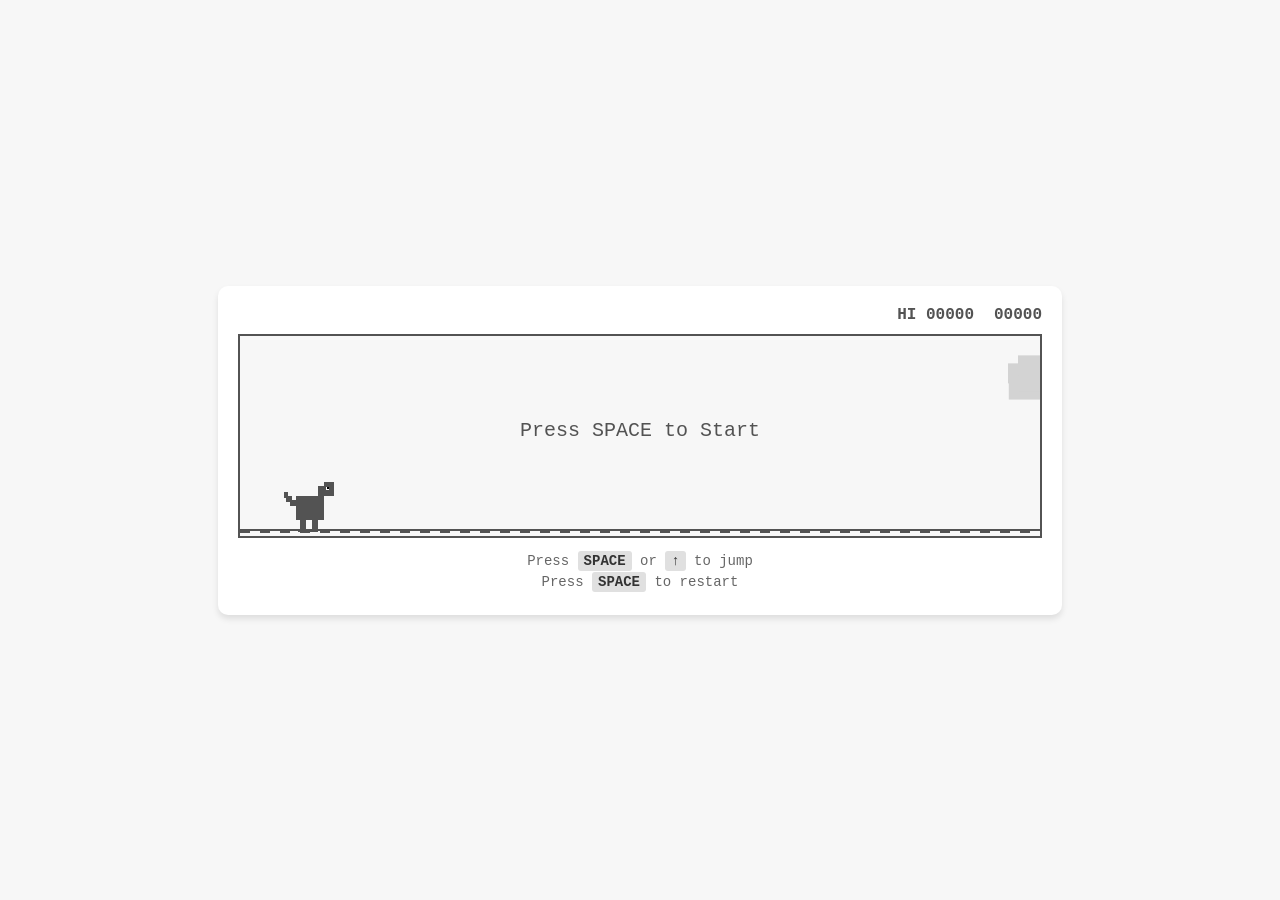
==== index.html @ ef1d09dc "running game" ====
<!DOCTYPE html>
<html lang="en">

<head>
  <meta charset="UTF-8">
  <meta name="viewport" content="width=device-width, initial-scale=1.0">
  <meta name="description" content="A fun Chrome Dino game clone - jump over obstacles and beat your high score!">
  <meta name="theme-color" content="#535353">
  <title>Chrome Dino Game Clone</title>

  <!-- PWA Manifest -->
  <link rel="manifest" href="manifest.json">

  <!-- Apple Touch Icon -->
  <link rel="apple-touch-icon" href="icon-192.png">
  <meta name="apple-mobile-web-app-capable" content="yes">
  <meta name="apple-mobile-web-app-status-bar-style" content="black">
  <meta name="apple-mobile-web-app-title" content="Dino Game">

  <link rel="stylesheet" href="style.css">
</head>

<body>
  <div class="game-container">
    <div class="score-container">
      <span class="score">HI <span id="highScore">00000</span></span>
      <span class="score"><span id="currentScore">00000</span></span>
    </div>
    <canvas id="gameCanvas" width="800" height="200"></canvas>
    <div class="instructions">
      <p>Press <strong>SPACE</strong> or <strong>↑</strong> to jump</p>
      <p>Press <strong>SPACE</strong> to restart</p>
    </div>
  </div>
  <script src="game.js"></script>
  <script>
    // Register service worker for PWA
    if ('serviceWorker' in navigator) {
      window.addEventListener('load', () => {
        navigator.serviceWorker.register('/service-worker.js')
          .then((registration) => {
            console.log('ServiceWorker registration successful');
          })
          .catch((err) => {
            console.log('ServiceWorker registration failed: ', err);
          });
      });
    }
  </script>
</body>

</html>
---- style.css ----
* {
    margin: 0;
    padding: 0;
    box-sizing: border-box;
}

body {
    font-family: 'Courier New', monospace;
    display: flex;
    justify-content: center;
    align-items: center;
    min-height: 100vh;
    background: #f7f7f7;
}

.game-container {
    text-align: center;
    background: white;
    padding: 20px;
    border-radius: 10px;
    box-shadow: 0 4px 6px rgba(0, 0, 0, 0.1);
}

.score-container {
    display: flex;
    justify-content: flex-end;
    gap: 20px;
    margin-bottom: 10px;
    font-size: 16px;
    color: #535353;
}

.score {
    font-weight: bold;
}

#gameCanvas {
    border: 2px solid #535353;
    background: #f7f7f7;
    display: block;
    margin: 0 auto;
    cursor: pointer;
}

.instructions {
    margin-top: 15px;
    color: #666;
    font-size: 14px;
}

.instructions p {
    margin: 5px 0;
}

.instructions strong {
    color: #333;
    background: #e0e0e0;
    padding: 2px 6px;
    border-radius: 3px;
}
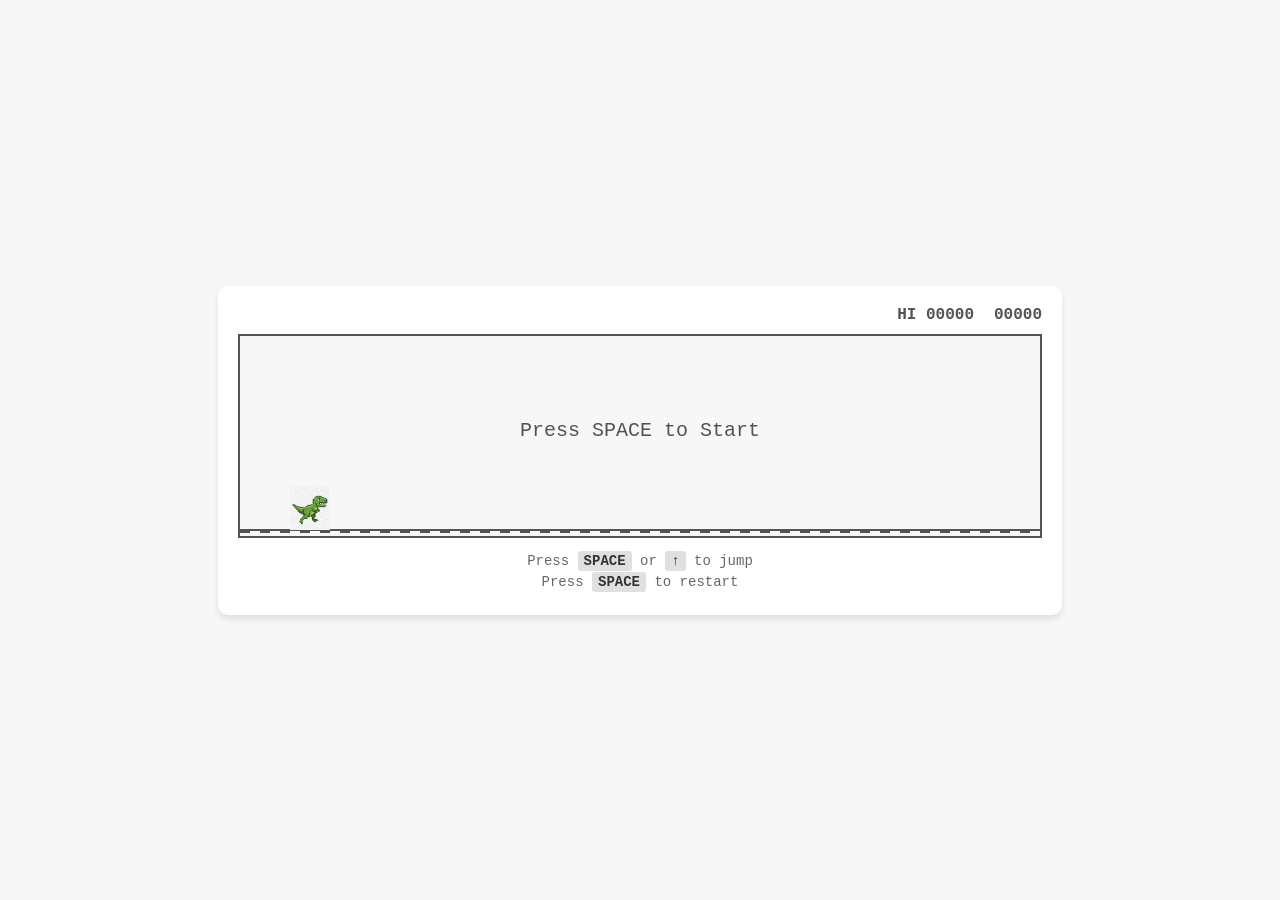
==== commit 0a131e8f: "fix: Configure GitHub Pages deployment - use relative asset paths and add .nojekyll" ====
--- a/index.html
+++ b/index.html
@@ -18,6 +18,9 @@
   <meta name="apple-mobile-web-app-title" content="Dino Game">
 
   <link rel="stylesheet" href="style.css">
+
+  <!-- Environment Configuration -->
+  <script src="config.js"></script>
 </head>
 
 <body>
@@ -34,17 +37,37 @@
   </div>
   <script src="game.js"></script>
   <script>
-    // Register service worker for PWA
-    if ('serviceWorker' in navigator) {
-      window.addEventListener('load', () => {
-        navigator.serviceWorker.register('/service-worker.js')
-          .then((registration) => {
-            console.log('ServiceWorker registration successful');
-          })
-          .catch((err) => {
-            console.log('ServiceWorker registration failed: ', err);
-          });
-      });
+    // Update manifest path dynamically based on environment
+    if (window.ENV_CONFIG) {
+      const manifestLink = document.querySelector('link[rel="manifest"]');
+      if (manifestLink) {
+        manifestLink.href = ENV_CONFIG.getAssetPath('manifest.json');
+      }
+
+      const appleIcon = document.querySelector('link[rel="apple-touch-icon"]');
+      if (appleIcon) {
+        appleIcon.href = ENV_CONFIG.getAssetPath('icon-192.png');
+      }
+    }
+
+    // Register service worker for PWA (only for non-vscode environments)
+    if ('serviceWorker' in navigator && window.ENV_CONFIG) {
+      const isVSCode = ENV_CONFIG.isVSCodeDev() || ENV_CONFIG.isVSCodeCom();
+
+      if (!isVSCode) {
+        window.addEventListener('load', () => {
+          const swPath = ENV_CONFIG.getAssetPath('service-worker.js');
+          navigator.serviceWorker.register(swPath)
+            .then((registration) => {
+              console.log('ServiceWorker registration successful');
+            })
+            .catch((err) => {
+              console.log('ServiceWorker registration failed: ', err);
+            });
+        });
+      } else {
+        console.log('Running in VS Code environment - Service Worker disabled');
+      }
     }
   </script>
 </body>
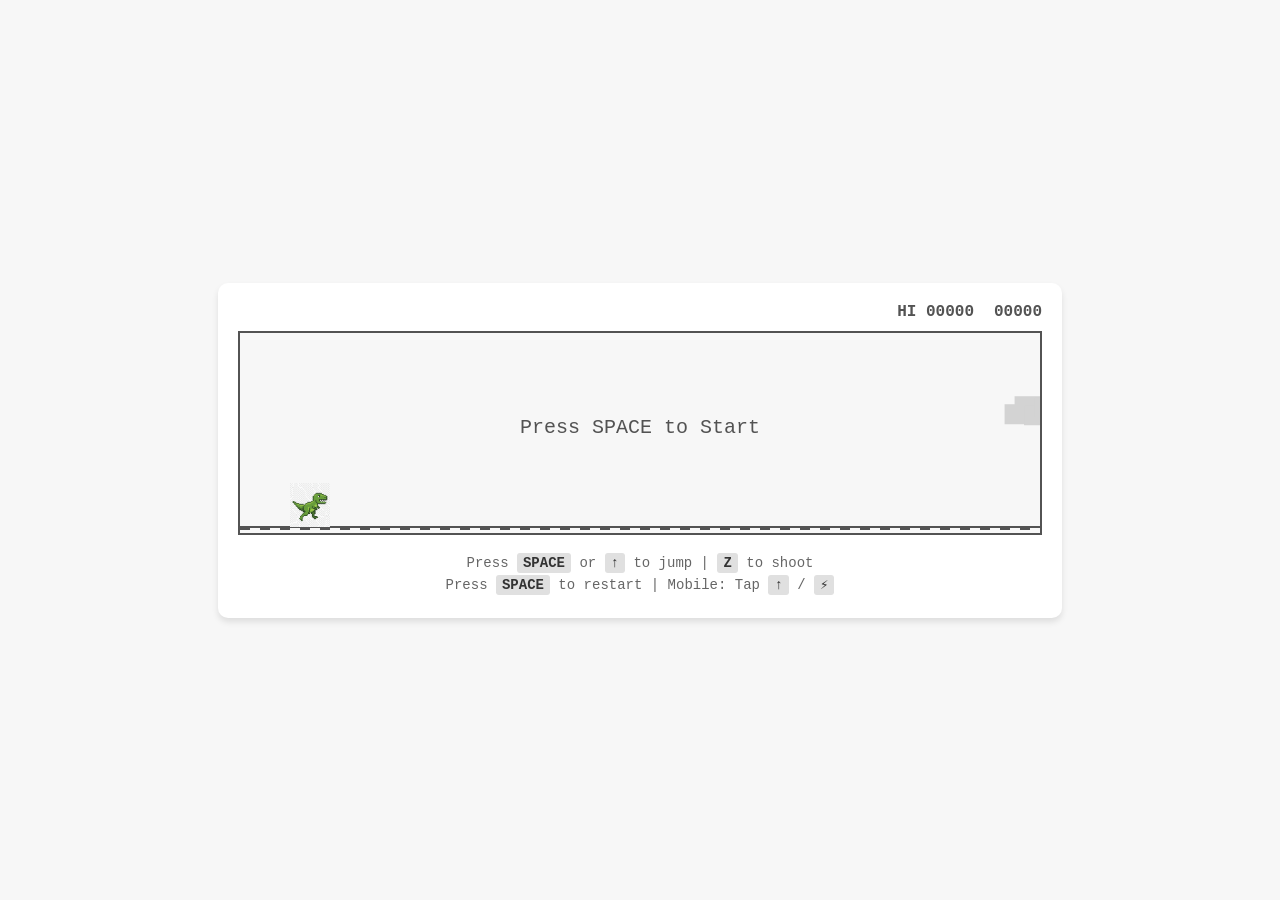
==== commit ec9b11a4: "Merge pull request #2 from tannerpace/copilot/add-mobile-controls-for-shooting-jumping Add mobile to" ====
--- a/index.html
+++ b/index.html
@@ -9,10 +9,10 @@
   <title>Chrome Dino Game Clone</title>
 
   <!-- PWA Manifest -->
-  <link rel="manifest" href="manifest.json">
+  <link rel="manifest" href="/t-mobile/manifest.json">
 
   <!-- Apple Touch Icon -->
-  <link rel="apple-touch-icon" href="icon-192.png">
+  <link rel="apple-touch-icon" href="/t-mobile/icon-192.png">
   <meta name="apple-mobile-web-app-capable" content="yes">
   <meta name="apple-mobile-web-app-status-bar-style" content="black">
   <meta name="apple-mobile-web-app-title" content="Dino Game">
@@ -29,10 +29,14 @@
       <span class="score">HI <span id="highScore">00000</span></span>
       <span class="score"><span id="currentScore">00000</span></span>
     </div>
-    <canvas id="gameCanvas" width="800" height="200"></canvas>
+    <div class="canvas-wrapper">
+      <canvas id="gameCanvas" width="800" height="200"></canvas>
+      <button id="jumpBtn" class="mobile-btn jump-btn" aria-label="Jump">↑</button>
+      <button id="shootBtn" class="mobile-btn shoot-btn" aria-label="Shoot">⚡</button>
+    </div>
     <div class="instructions">
-      <p>Press <strong>SPACE</strong> or <strong>↑</strong> to jump</p>
-      <p>Press <strong>SPACE</strong> to restart</p>
+      <p>Press <strong>SPACE</strong> or <strong>↑</strong> to jump | <strong>Z</strong> to shoot</p>
+      <p>Press <strong>SPACE</strong> to restart | Mobile: Tap <strong>↑</strong> / <strong>⚡</strong></p>
     </div>
   </div>
   <script src="game.js"></script>
--- a/style.css
+++ b/style.css
@@ -58,3 +58,69 @@
     padding: 2px 6px;
     border-radius: 3px;
 }
+
+/* Canvas wrapper for mobile controls positioning */
+.canvas-wrapper {
+    position: relative;
+    display: inline-block;
+}
+
+/* Mobile control buttons */
+.mobile-btn {
+    position: absolute;
+    bottom: 10px;
+    width: 50px;
+    height: 50px;
+    border: 2px solid rgba(83, 83, 83, 0.6);
+    border-radius: 50%;
+    background: rgba(255, 255, 255, 0.5);
+    color: #535353;
+    font-size: 20px;
+    font-weight: bold;
+    cursor: pointer;
+    touch-action: manipulation;
+    user-select: none;
+    -webkit-user-select: none;
+    display: none;
+    justify-content: center;
+    align-items: center;
+    z-index: 10;
+    transition: background 0.1s, transform 0.1s;
+}
+
+.mobile-btn:active {
+    background: rgba(83, 83, 83, 0.3);
+    transform: scale(0.95);
+}
+
+.jump-btn {
+    left: 10px;
+}
+
+.shoot-btn {
+    right: 10px;
+}
+
+/* Show mobile buttons on touch devices */
+@media (hover: none) and (pointer: coarse) {
+    .mobile-btn {
+        display: flex;
+    }
+}
+
+/* Responsive button sizing */
+@media (max-width: 600px) {
+    .mobile-btn {
+        width: 45px;
+        height: 45px;
+        font-size: 18px;
+    }
+}
+
+@media (max-width: 400px) {
+    .mobile-btn {
+        width: 40px;
+        height: 40px;
+        font-size: 16px;
+    }
+}
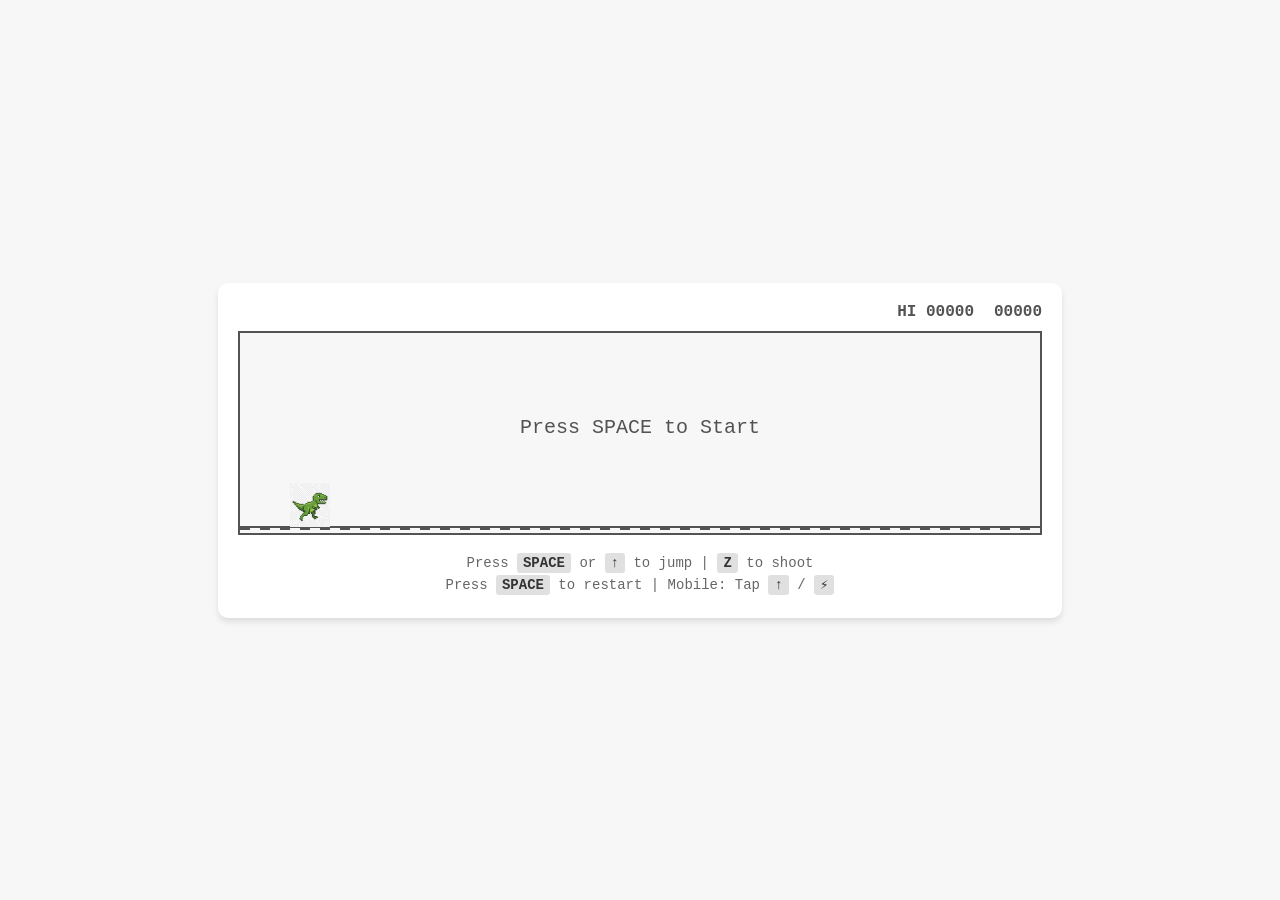
==== commit 91b7918e: "Merge 6953060bab035de78079f6e9292243dceb502cbe into 0a131e8f84cdc8d392dc90e5d4dcf54f7869c57e" ====
--- a/index.html
+++ b/index.html
@@ -9,10 +9,10 @@
   <title>Chrome Dino Game Clone</title>
 
   <!-- PWA Manifest -->
-  <link rel="manifest" href="/t-mobile/manifest.json">
+  <link rel="manifest" href="manifest.json">
 
   <!-- Apple Touch Icon -->
-  <link rel="apple-touch-icon" href="/t-mobile/icon-192.png">
+  <link rel="apple-touch-icon" href="icon-192.png">
   <meta name="apple-mobile-web-app-capable" content="yes">
   <meta name="apple-mobile-web-app-status-bar-style" content="black">
   <meta name="apple-mobile-web-app-title" content="Dino Game">
